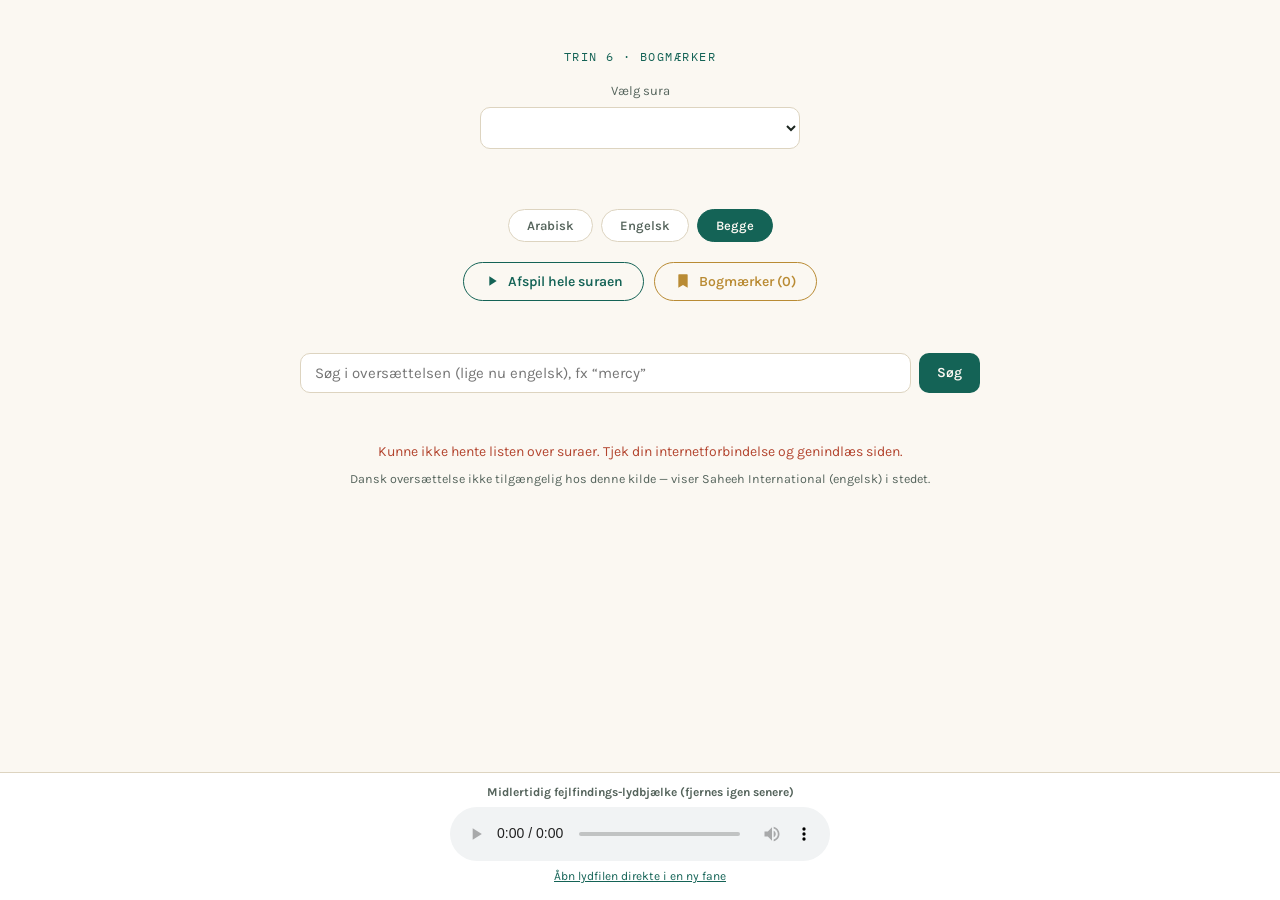
==== index.html @ 2e15eac3 "Trin 6: bogmærker og "fortsæt hvor du slap" Hvert vers i Begge-visningen har nu en bogmærkeknap, der" ====
<!DOCTYPE html>
<html lang="da">
<head>
  <meta charset="UTF-8" />
  <meta name="viewport" content="width=device-width, initial-scale=1.0" />
  <title>Koran App</title>
  <link rel="preconnect" href="https://fonts.googleapis.com" />
  <link rel="preconnect" href="https://fonts.gstatic.com" crossorigin />
  <link href="https://fonts.googleapis.com/css2?family=Amiri:wght@400;700&family=Karla:wght@400;600;700&family=IBM+Plex+Mono:wght@500&display=swap" rel="stylesheet" />
  <link rel="stylesheet" href="style.css" />
</head>
<body>
  <main class="wrap">
    <header class="hero">
      <p class="eyebrow">Trin 6 · Bogmærker</p>
      <label class="select-label" for="sura-select">Vælg sura</label>
      <select id="sura-select" class="sura-select" aria-label="Vælg sura"></select>
      <h1 class="sura-name-ar" id="sura-name-ar" dir="rtl"></h1>
      <p class="sura-name-da" id="sura-name-en"></p>
    </header>

    <div class="mode-toggle" role="radiogroup" aria-label="Visningstype">
      <button type="button" class="mode-btn" data-mode="arabic">Arabisk</button>
      <button type="button" class="mode-btn" data-mode="english">Engelsk</button>
      <button type="button" class="mode-btn is-active" data-mode="both">Begge</button>
    </div>

    <div class="toolbar-row">
      <button type="button" id="play-surah-btn" class="play-surah-btn">
        <svg class="icon-play" viewBox="0 0 24 24" width="16" height="16"><path d="M8 5v14l11-7z"/></svg>
        <svg class="icon-pause is-hidden" viewBox="0 0 24 24" width="16" height="16"><path d="M6 5h4v14H6zM14 5h4v14h-4z"/></svg>
        <span>Afspil hele suraen</span>
      </button>

      <button type="button" id="bookmarks-toggle-btn" class="bookmarks-toggle-btn">
        <svg viewBox="0 0 24 24" width="16" height="16"><path d="M6 2h12a1 1 0 0 1 1 1v19l-7-4-7 4V3a1 1 0 0 1 1-1z"/></svg>
        <span id="bookmarks-label">Bogmærker (0)</span>
      </button>
    </div>

    <div class="search-results bookmarks-panel" id="bookmarks-panel" hidden></div>

    <form id="search-form" class="search-form">
      <input
        type="search"
        id="search-input"
        class="search-input"
        placeholder="Søg i oversættelsen (lige nu engelsk), fx “mercy”"
        aria-label="Søgeord"
      />
      <button type="submit" class="search-button">Søg</button>
    </form>
    <div class="search-results" id="search-results" hidden></div>

    <p class="status" id="status" role="status" hidden></p>
    <p class="translation-note" id="translation-note" hidden></p>

    <section class="verses" id="verses" aria-label="Vers fra den valgte sura"></section>
  </main>

  <div class="debug-audio" id="debug-audio">
    <p class="debug-audio-label">Midlertidig fejlfindings-lydbjælke (fjernes igen senere)</p>
    <audio id="audio-player" controls></audio>
    <a id="debug-audio-link" href="#" target="_blank" rel="noopener">Åbn lydfilen direkte i en ny fane</a>
  </div>

  <script src="script.js"></script>
</body>
</html>
---- style.css ----
:root {
  --paper: #fbf8f2;
  --ink: #1c2620;
  --ink-soft: #55645c;
  --emerald: #146356;
  --emerald-soft: #dbe9e5;
  --gold: #b98b34;
  --gold-soft: #f1e6cd;
  --line: #ddd4c0;
  --card: #ffffff;
}

@media (prefers-color-scheme: dark) {
  :root {
    --paper: #10201c;
    --ink: #ede7d9;
    --ink-soft: #a9b3ab;
    --emerald: #4fb39c;
    --emerald-soft: #1a332d;
    --gold: #d7ae5c;
    --gold-soft: #33291a;
    --line: #2a3b34;
    --card: #16281f;
  }
}

* {
  box-sizing: border-box;
}

body {
  margin: 0;
  padding-bottom: 100px;
  background: var(--paper);
  color: var(--ink);
  font-family: "Karla", -apple-system, sans-serif;
  line-height: 1.55;
}

.wrap {
  max-width: 720px;
  margin: 0 auto;
  padding: 48px 20px 80px;
}

.hero {
  text-align: center;
  margin-bottom: 40px;
}

.eyebrow {
  font-family: "IBM Plex Mono", ui-monospace, monospace;
  font-size: 12px;
  letter-spacing: 0.12em;
  text-transform: uppercase;
  color: var(--emerald);
  margin: 0 0 14px;
}

.sura-name-ar {
  font-family: "Amiri", Georgia, serif;
  font-weight: 700;
  font-size: clamp(38px, 9vw, 52px);
  margin: 0 0 8px;
}

.sura-name-da {
  color: var(--ink-soft);
  font-size: 16px;
  margin: 0;
}

.select-label {
  display: block;
  font-size: 13px;
  color: var(--ink-soft);
  margin-bottom: 6px;
}

.sura-select {
  font-family: "Karla", sans-serif;
  font-size: 15px;
  color: var(--ink);
  background: var(--card);
  border: 1px solid var(--line);
  border-radius: 10px;
  padding: 10px 14px;
  margin-bottom: 20px;
  min-width: min(100%, 320px);
}

.status {
  text-align: center;
  color: var(--ink-soft);
  font-size: 14px;
  margin: 0 0 20px;
}

.status.status-error {
  color: #b3452f;
}

@media (prefers-color-scheme: dark) {
  .status.status-error {
    color: #e08066;
  }
}

.verses {
  display: flex;
  flex-direction: column;
  gap: 14px;
}

.verse {
  display: flex;
  align-items: flex-start;
  gap: 16px;
  background: var(--card);
  border: 1px solid var(--line);
  border-radius: 14px;
  padding: 20px;
}

.verse-side {
  flex: 0 0 auto;
  display: flex;
  flex-direction: column;
  align-items: center;
  gap: 8px;
}

.verse-num {
  width: 32px;
  height: 32px;
  border-radius: 50%;
  background: var(--emerald-soft);
  color: var(--emerald);
  display: flex;
  align-items: center;
  justify-content: center;
  font-family: "IBM Plex Mono", monospace;
  font-size: 13px;
  font-weight: 700;
}

.verse-play {
  width: 32px;
  height: 32px;
  border-radius: 50%;
  border: 1px solid var(--line);
  background: var(--card);
  color: var(--emerald);
  display: flex;
  align-items: center;
  justify-content: center;
  cursor: pointer;
  padding: 0;
}

.verse-play:hover {
  background: var(--emerald-soft);
}

.verse-play.is-playing {
  background: var(--emerald);
  border-color: var(--emerald);
  color: var(--paper);
}

.verse-play svg {
  fill: currentColor;
}

.verse-play svg.is-hidden {
  display: none;
}

.verse-content {
  flex: 1 1 auto;
  display: flex;
  flex-direction: column;
  gap: 12px;
  min-width: 0;
}

.verse-text {
  font-family: "Amiri", Georgia, serif;
  font-size: clamp(22px, 4.5vw, 28px);
  line-height: 2;
  text-align: right;
}

.verse-translation {
  font-family: "Karla", sans-serif;
  font-size: 14.5px;
  line-height: 1.6;
  color: var(--ink-soft);
  text-align: left;
  padding-top: 10px;
  border-top: 1px solid var(--line);
}

.translation-note {
  text-align: center;
  color: var(--ink-soft);
  font-size: 12.5px;
  margin: -12px 0 24px;
}

.mode-toggle {
  display: flex;
  justify-content: center;
  gap: 8px;
  margin-bottom: 20px;
}

.mode-btn {
  font-family: "Karla", sans-serif;
  font-size: 13px;
  font-weight: 600;
  padding: 8px 18px;
  border-radius: 999px;
  border: 1px solid var(--line);
  background: var(--card);
  color: var(--ink-soft);
  cursor: pointer;
}

.mode-btn:hover {
  color: var(--ink);
}

.mode-btn.is-active {
  background: var(--emerald);
  border-color: var(--emerald);
  color: var(--paper);
}

.toolbar-row {
  display: flex;
  justify-content: center;
  align-items: center;
  gap: 10px;
  flex-wrap: wrap;
  margin-bottom: 24px;
}

.play-surah-btn {
  display: flex;
  align-items: center;
  justify-content: center;
  gap: 8px;
  margin: 0;
  font-family: "Karla", sans-serif;
  font-size: 14px;
  font-weight: 600;
  padding: 10px 20px;
  border-radius: 999px;
  border: 1px solid var(--emerald);
  background: transparent;
  color: var(--emerald);
  cursor: pointer;
}

.play-surah-btn:hover {
  background: var(--emerald-soft);
}

.play-surah-btn.is-playing {
  background: var(--emerald);
  color: var(--paper);
}

.play-surah-btn svg {
  fill: currentColor;
}

.play-surah-btn svg.is-hidden {
  display: none;
}

.bookmarks-toggle-btn {
  display: flex;
  align-items: center;
  gap: 8px;
  font-family: "Karla", sans-serif;
  font-size: 14px;
  font-weight: 600;
  padding: 10px 20px;
  border-radius: 999px;
  border: 1px solid var(--gold);
  background: transparent;
  color: var(--gold);
  cursor: pointer;
}

.bookmarks-toggle-btn:hover {
  background: var(--gold-soft);
}

.bookmarks-toggle-btn svg {
  fill: currentColor;
}

.bookmark-item {
  display: flex;
  align-items: flex-start;
  justify-content: space-between;
  gap: 10px;
  cursor: default;
}

.bookmark-open {
  flex: 1 1 auto;
  display: flex;
  flex-direction: column;
  gap: 4px;
  text-align: left;
  background: none;
  border: none;
  padding: 0;
  cursor: pointer;
  font-family: "Karla", sans-serif;
  color: inherit;
  min-width: 0;
}

.bookmark-remove {
  flex: 0 0 auto;
  background: none;
  border: none;
  color: var(--ink-soft);
  cursor: pointer;
  font-size: 15px;
  padding: 2px 4px;
  line-height: 1;
}

.bookmark-remove:hover {
  color: #b3452f;
}

.verse-bookmark {
  width: 32px;
  height: 32px;
  border-radius: 50%;
  border: 1px solid var(--line);
  background: var(--card);
  color: var(--ink-soft);
  display: flex;
  align-items: center;
  justify-content: center;
  cursor: pointer;
  padding: 0;
}

.verse-bookmark:hover {
  background: var(--gold-soft);
}

.verse-bookmark.is-bookmarked {
  background: var(--gold);
  border-color: var(--gold);
  color: var(--paper);
}

.verse-bookmark svg {
  stroke: currentColor;
}

.verse-bookmark .icon-filled {
  fill: currentColor;
}

.verse-bookmark svg.is-hidden {
  display: none;
}

.flow-card {
  background: var(--card);
  border: 1px solid var(--line);
  border-radius: 14px;
  padding: 24px 22px;
}

.verse-flow {
  margin: 0;
}

.verse-flow-arabic {
  font-family: "Amiri", Georgia, serif;
  font-size: clamp(22px, 4.5vw, 28px);
  line-height: 2.3;
  text-align: right;
}

.verse-flow-english {
  font-family: "Karla", sans-serif;
  font-size: 16px;
  line-height: 2;
  text-align: left;
}

.verse-flow-marker {
  display: inline-flex;
  align-items: center;
  justify-content: center;
  min-width: 22px;
  height: 22px;
  padding: 0 5px;
  margin: 0 2px;
  border-radius: 999px;
  background: var(--emerald-soft);
  color: var(--emerald);
  font-family: "IBM Plex Mono", monospace;
  font-size: 10.5px;
  font-weight: 700;
  vertical-align: middle;
  border: none;
  cursor: pointer;
}

.verse-flow-marker.is-playing {
  background: var(--emerald);
  color: var(--paper);
}

.search-form {
  display: flex;
  gap: 8px;
  margin-bottom: 20px;
}

.search-input {
  flex: 1 1 auto;
  min-width: 0;
  font-family: "Karla", sans-serif;
  font-size: 15px;
  color: var(--ink);
  background: var(--card);
  border: 1px solid var(--line);
  border-radius: 10px;
  padding: 10px 14px;
}

.search-button {
  flex: 0 0 auto;
  font-family: "Karla", sans-serif;
  font-weight: 600;
  font-size: 14px;
  padding: 10px 18px;
  border-radius: 10px;
  border: none;
  background: var(--emerald);
  color: var(--paper);
  cursor: pointer;
}

.search-button:hover {
  opacity: 0.9;
}

.search-results {
  display: flex;
  flex-direction: column;
  gap: 10px;
  margin-bottom: 28px;
}

.search-count {
  font-size: 13px;
  color: var(--ink-soft);
  margin: 0;
}

.search-empty {
  font-size: 14px;
  color: var(--ink-soft);
  text-align: center;
  margin: 12px 0;
}

.search-result {
  display: flex;
  flex-direction: column;
  gap: 4px;
  text-align: left;
  background: var(--card);
  border: 1px solid var(--line);
  border-radius: 10px;
  padding: 12px 16px;
  cursor: pointer;
  font-family: "Karla", sans-serif;
}

.search-result:hover {
  border-color: var(--emerald);
}

.search-result-meta {
  font-family: "IBM Plex Mono", monospace;
  font-size: 11px;
  color: var(--emerald);
  text-transform: uppercase;
  letter-spacing: 0.04em;
}

.search-result-snippet {
  font-size: 14px;
  color: var(--ink);
  line-height: 1.5;
}

.search-result-snippet mark {
  background: var(--gold-soft);
  color: var(--ink);
  padding: 0 2px;
  border-radius: 3px;
}

.verse-highlight {
  animation: verse-flash 2s ease;
}

@keyframes verse-flash {
  0% {
    background: var(--gold-soft);
  }
  100% {
    background: var(--card);
  }
}

.debug-audio {
  position: fixed;
  left: 0;
  right: 0;
  bottom: 0;
  background: var(--card);
  border-top: 1px solid var(--line);
  padding: 10px 16px 14px;
  display: flex;
  flex-direction: column;
  align-items: center;
  gap: 6px;
  font-size: 12px;
  color: var(--ink-soft);
  z-index: 50;
}

.debug-audio-label {
  margin: 0;
  font-weight: 700;
}

.debug-audio audio {
  width: 100%;
  max-width: 380px;
}

.debug-audio a {
  color: var(--emerald);
}

@media (max-width: 480px) {
  .wrap {
    padding: 36px 16px 60px;
  }

  .verse {
    padding: 16px;
    gap: 12px;
  }
}
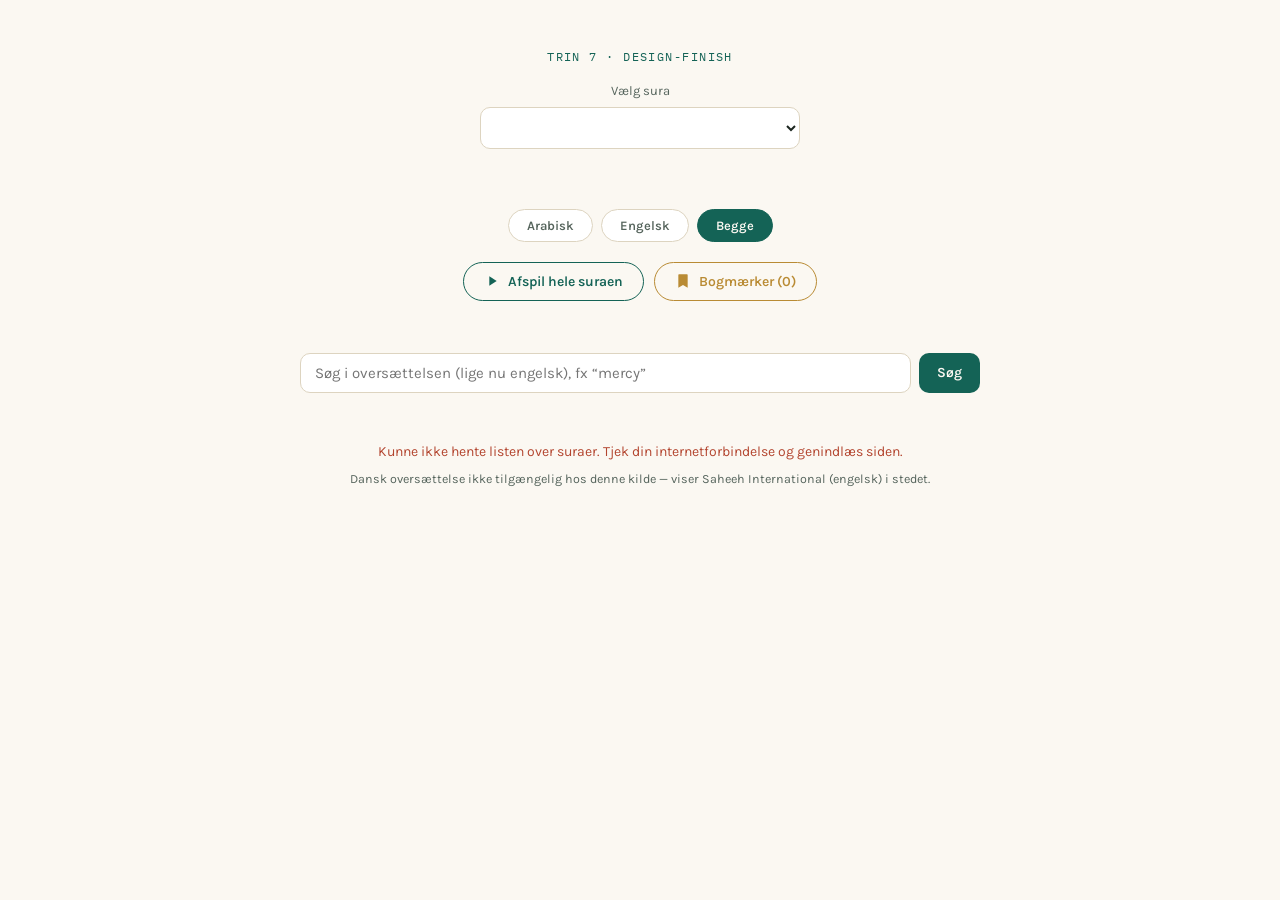
==== commit 962d4608: "Trin 7: design-finish Fjerner den midlertidige fejlfindings-lydbjælke (audio er bekræftet virkende)," ====
--- a/index.html
+++ b/index.html
@@ -12,7 +12,7 @@
 <body>
   <main class="wrap">
     <header class="hero">
-      <p class="eyebrow">Trin 6 · Bogmærker</p>
+      <p class="eyebrow">Trin 7 · Design-finish</p>
       <label class="select-label" for="sura-select">Vælg sura</label>
       <select id="sura-select" class="sura-select" aria-label="Vælg sura"></select>
       <h1 class="sura-name-ar" id="sura-name-ar" dir="rtl"></h1>
@@ -58,11 +58,7 @@
     <section class="verses" id="verses" aria-label="Vers fra den valgte sura"></section>
   </main>
 
-  <div class="debug-audio" id="debug-audio">
-    <p class="debug-audio-label">Midlertidig fejlfindings-lydbjælke (fjernes igen senere)</p>
-    <audio id="audio-player" controls></audio>
-    <a id="debug-audio-link" href="#" target="_blank" rel="noopener">Åbn lydfilen direkte i en ny fane</a>
-  </div>
+  <audio id="audio-player"></audio>
 
   <script src="script.js"></script>
 </body>
--- a/style.css
+++ b/style.css
@@ -8,6 +8,7 @@
   --gold-soft: #f1e6cd;
   --line: #ddd4c0;
   --card: #ffffff;
+  --danger: #b3452f;
 }
 
 @media (prefers-color-scheme: dark) {
@@ -21,6 +22,7 @@
     --gold-soft: #33291a;
     --line: #2a3b34;
     --card: #16281f;
+    --danger: #e08066;
   }
 }
 
@@ -30,7 +32,6 @@
 
 body {
   margin: 0;
-  padding-bottom: 100px;
   background: var(--paper);
   color: var(--ink);
   font-family: "Karla", -apple-system, sans-serif;
@@ -97,13 +98,7 @@
 }
 
 .status.status-error {
-  color: #b3452f;
-}
-
-@media (prefers-color-scheme: dark) {
-  .status.status-error {
-    color: #e08066;
-  }
+  color: var(--danger);
 }
 
 .verses {
@@ -338,7 +333,7 @@
 }
 
 .bookmark-remove:hover {
-  color: #b3452f;
+  color: var(--danger);
 }
 
 .verse-bookmark {
@@ -532,35 +527,16 @@
   }
 }
 
-.debug-audio {
-  position: fixed;
-  left: 0;
-  right: 0;
-  bottom: 0;
-  background: var(--card);
-  border-top: 1px solid var(--line);
-  padding: 10px 16px 14px;
-  display: flex;
-  flex-direction: column;
-  align-items: center;
-  gap: 6px;
-  font-size: 12px;
-  color: var(--ink-soft);
-  z-index: 50;
-}
-
-.debug-audio-label {
-  margin: 0;
-  font-weight: 700;
-}
-
-.debug-audio audio {
-  width: 100%;
-  max-width: 380px;
-}
-
-.debug-audio a {
-  color: var(--emerald);
+@media (prefers-reduced-motion: reduce) {
+  .verse-highlight {
+    animation: none;
+    background: var(--gold-soft);
+  }
+}
+
+:is(button, select, input, a):focus-visible {
+  outline: 2px solid var(--emerald);
+  outline-offset: 2px;
 }
 
 @media (max-width: 480px) {
@@ -572,4 +548,18 @@
     padding: 16px;
     gap: 12px;
   }
-}
+
+  .flow-card {
+    padding: 18px 16px;
+  }
+
+  .toolbar-row {
+    gap: 8px;
+  }
+
+  .play-surah-btn,
+  .bookmarks-toggle-btn {
+    padding: 9px 16px;
+    font-size: 13px;
+  }
+}
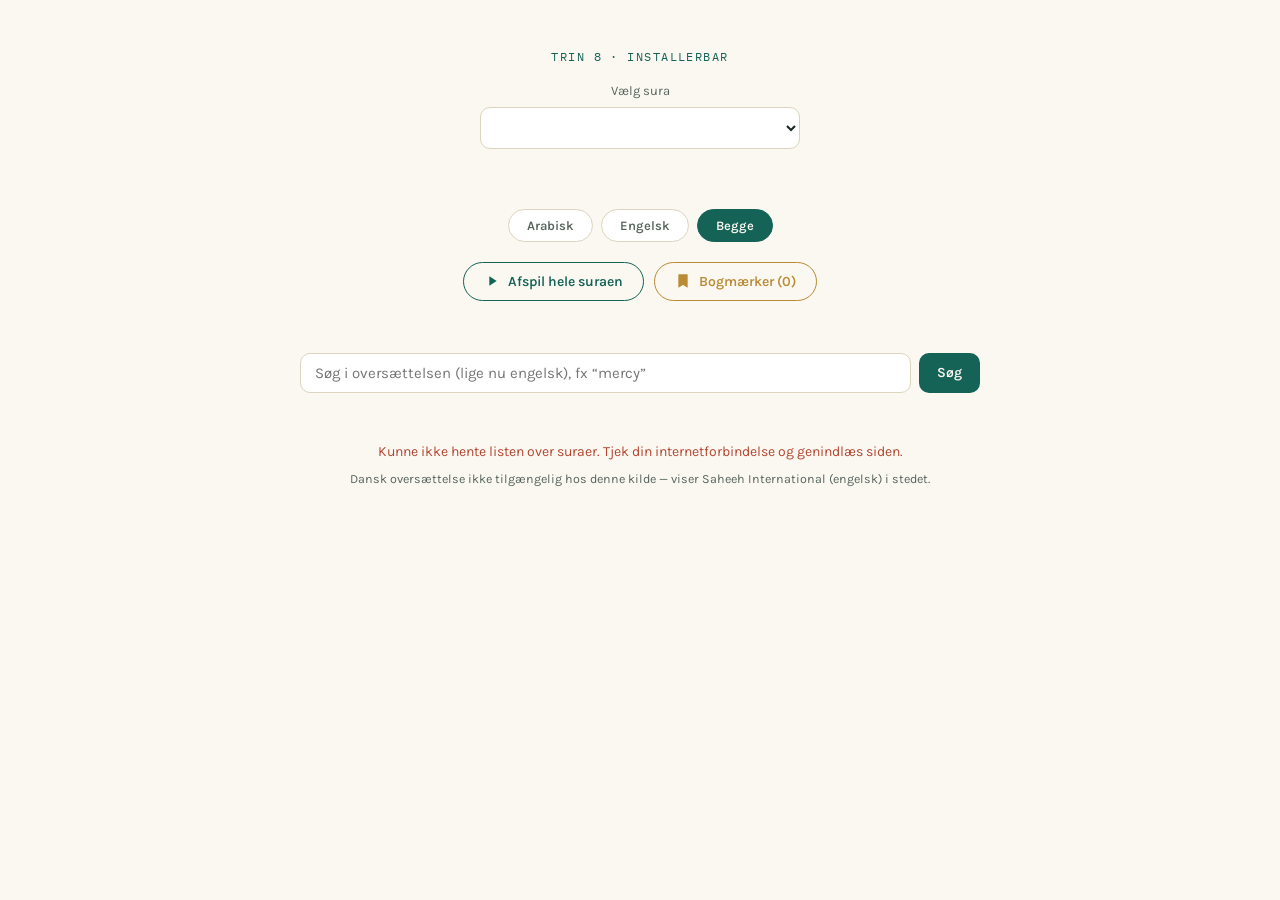
==== commit f22589fe: "Trin 8: gør appen installerbar (PWA) Tilføjer manifest.json (navn, farver, ikoner, standalone-visnin" ====
--- a/index.html
+++ b/index.html
@@ -4,6 +4,13 @@
   <meta charset="UTF-8" />
   <meta name="viewport" content="width=device-width, initial-scale=1.0" />
   <title>Koran App</title>
+  <meta name="description" content="Læs, lyt til og navigér i Koranen — med oversættelse, søgning og bogmærker." />
+  <meta name="theme-color" content="#146356" />
+  <link rel="manifest" href="manifest.json" />
+  <link rel="icon" href="icons/icon-32.png" type="image/png" />
+  <link rel="apple-touch-icon" href="icons/icon-180.png" />
+  <meta name="apple-mobile-web-app-capable" content="yes" />
+  <meta name="apple-mobile-web-app-title" content="Koran" />
   <link rel="preconnect" href="https://fonts.googleapis.com" />
   <link rel="preconnect" href="https://fonts.gstatic.com" crossorigin />
   <link href="https://fonts.googleapis.com/css2?family=Amiri:wght@400;700&family=Karla:wght@400;600;700&family=IBM+Plex+Mono:wght@500&display=swap" rel="stylesheet" />
@@ -12,7 +19,7 @@
 <body>
   <main class="wrap">
     <header class="hero">
-      <p class="eyebrow">Trin 7 · Design-finish</p>
+      <p class="eyebrow">Trin 8 · Installerbar</p>
       <label class="select-label" for="sura-select">Vælg sura</label>
       <select id="sura-select" class="sura-select" aria-label="Vælg sura"></select>
       <h1 class="sura-name-ar" id="sura-name-ar" dir="rtl"></h1>
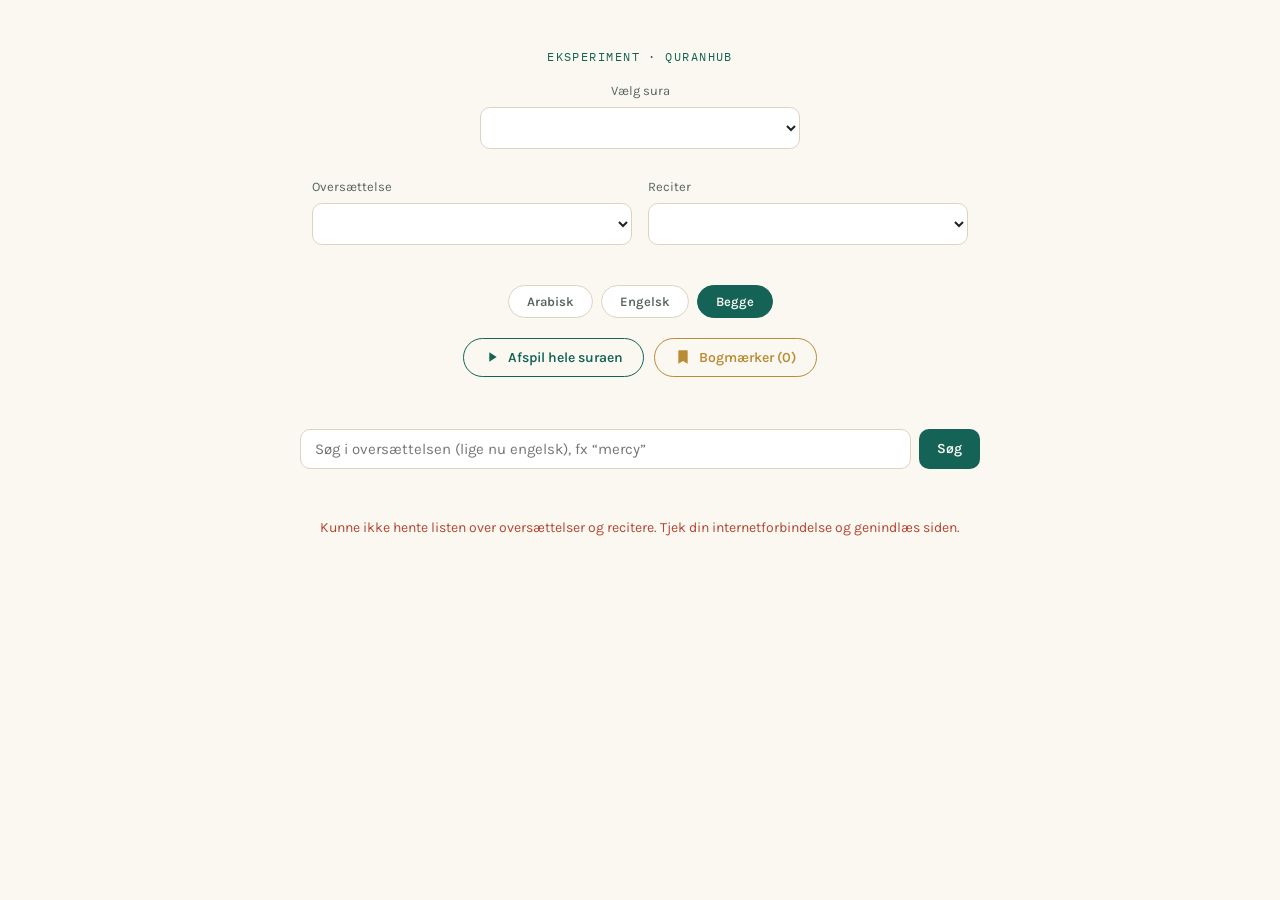
==== commit 0b6cb887: "Tilføj vælgere for alle oversættelser og recitere fra QuranHub Henter hele edition-kataloget (/v1/ed" ====
--- a/index.html
+++ b/index.html
@@ -19,11 +19,22 @@
 <body>
   <main class="wrap">
     <header class="hero">
-      <p class="eyebrow">Trin 8 · Installerbar</p>
+      <p class="eyebrow">Eksperiment · QuranHub</p>
       <label class="select-label" for="sura-select">Vælg sura</label>
       <select id="sura-select" class="sura-select" aria-label="Vælg sura"></select>
       <h1 class="sura-name-ar" id="sura-name-ar" dir="rtl"></h1>
       <p class="sura-name-da" id="sura-name-en"></p>
+
+      <div class="settings-row">
+        <div class="settings-field">
+          <label class="select-label" for="translation-select">Oversættelse</label>
+          <select id="translation-select" class="sura-select" aria-label="Vælg oversættelse"></select>
+        </div>
+        <div class="settings-field">
+          <label class="select-label" for="reciter-select">Reciter</label>
+          <select id="reciter-select" class="sura-select" aria-label="Vælg reciter"></select>
+        </div>
+      </div>
     </header>
 
     <div class="mode-toggle" role="radiogroup" aria-label="Visningstype">
@@ -60,7 +71,6 @@
     <div class="search-results" id="search-results" hidden></div>
 
     <p class="status" id="status" role="status" hidden></p>
-    <p class="translation-note" id="translation-note" hidden></p>
 
     <section class="verses" id="verses" aria-label="Vers fra den valgte sura"></section>
   </main>
--- a/style.css
+++ b/style.css
@@ -90,6 +90,25 @@
   min-width: min(100%, 320px);
 }
 
+.settings-row {
+  display: flex;
+  justify-content: center;
+  gap: 16px;
+  flex-wrap: wrap;
+  margin-bottom: 4px;
+}
+
+.settings-field {
+  flex: 1 1 220px;
+  max-width: 320px;
+  text-align: left;
+}
+
+.settings-field .sura-select {
+  width: 100%;
+  margin-bottom: 0;
+}
+
 .status {
   text-align: center;
   color: var(--ink-soft);
@@ -194,13 +213,6 @@
   text-align: left;
   padding-top: 10px;
   border-top: 1px solid var(--line);
-}
-
-.translation-note {
-  text-align: center;
-  color: var(--ink-soft);
-  font-size: 12.5px;
-  margin: -12px 0 24px;
 }
 
 .mode-toggle {
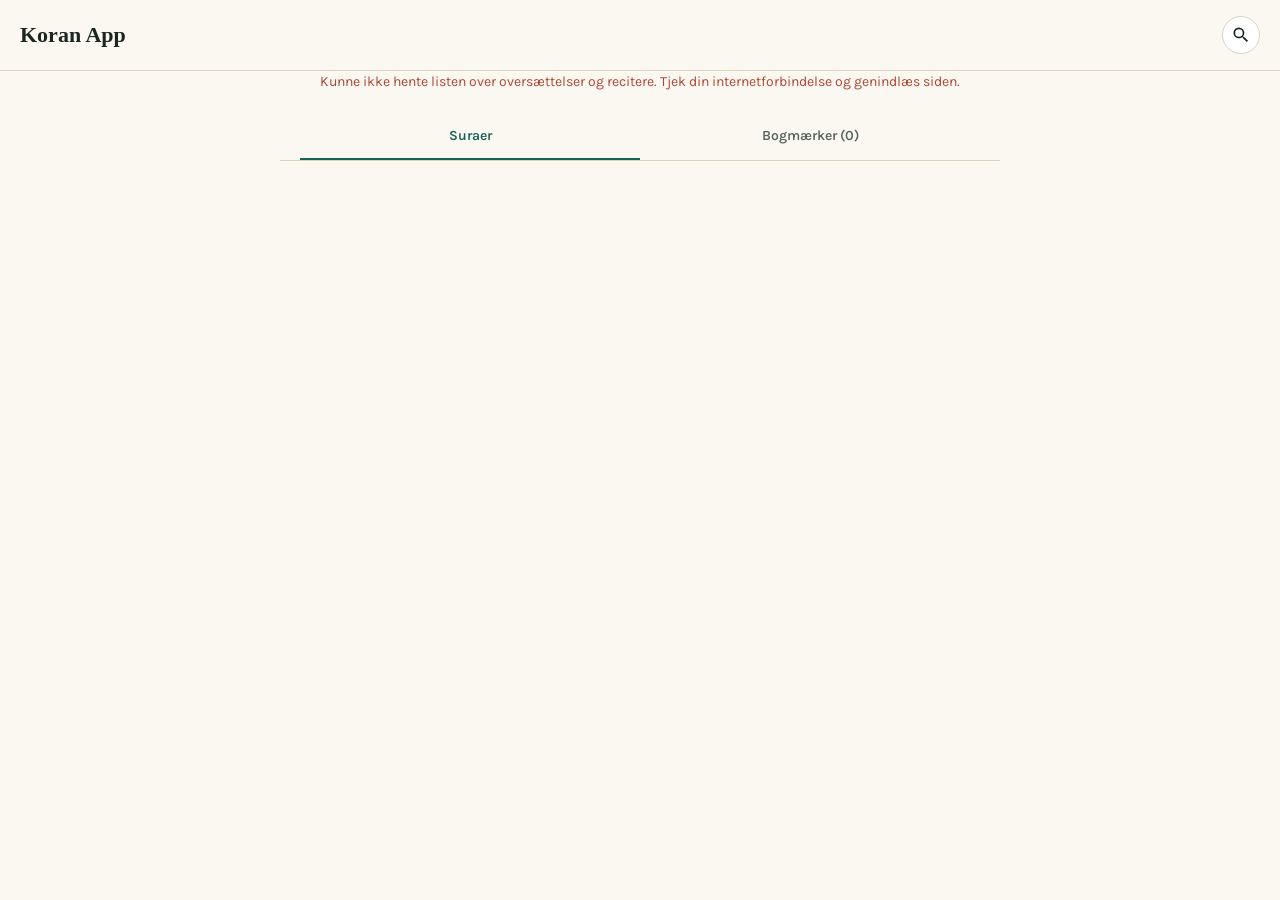
==== commit 9ffef37d: "Omdesign navigation til liste + faner + læsevisning Erstatter sura-dropdown'en med en rigtig, tappel" ====
--- a/index.html
+++ b/index.html
@@ -17,62 +17,76 @@
   <link rel="stylesheet" href="style.css" />
 </head>
 <body>
+  <div class="app-bar">
+    <h1 class="app-title">Koran App</h1>
+    <button type="button" id="search-toggle-btn" class="icon-btn" aria-label="Søg">
+      <svg viewBox="0 0 24 24" width="20" height="20"><path d="M15.5 14h-.79l-.28-.27a6.5 6.5 0 1 0-.7.7l.27.28v.79l5 4.99L20.49 19l-4.99-5zm-6 0A4.5 4.5 0 1 1 14 9.5 4.5 4.5 0 0 1 9.5 14z"/></svg>
+    </button>
+  </div>
+
+  <div class="search-panel" id="search-panel" hidden>
+    <form id="search-form" class="search-form">
+      <input
+        type="search"
+        id="search-input"
+        class="search-input"
+        placeholder="Søg i oversættelsen …"
+        aria-label="Søgeord"
+      />
+      <button type="submit" class="search-button">Søg</button>
+    </form>
+    <div class="search-results" id="search-results" hidden></div>
+  </div>
+
+  <p class="status" id="status" role="status" hidden></p>
+
+  <div class="tab-bar" id="tab-bar" role="tablist">
+    <button type="button" class="tab-btn is-active" data-tab="surahs" role="tab" aria-selected="true">Suraer</button>
+    <button type="button" class="tab-btn" data-tab="bookmarks" role="tab" aria-selected="false" id="bookmarks-tab-btn">Bogmærker</button>
+  </div>
+
   <main class="wrap">
-    <header class="hero">
-      <p class="eyebrow">Eksperiment · QuranHub</p>
-      <label class="select-label" for="sura-select">Vælg sura</label>
-      <select id="sura-select" class="sura-select" aria-label="Vælg sura"></select>
-      <h1 class="sura-name-ar" id="sura-name-ar" dir="rtl"></h1>
-      <p class="sura-name-da" id="sura-name-en"></p>
-
-      <div class="settings-row">
-        <div class="settings-field">
-          <label class="select-label" for="translation-select">Oversættelse</label>
-          <select id="translation-select" class="sura-select" aria-label="Vælg oversættelse"></select>
-        </div>
-        <div class="settings-field">
-          <label class="select-label" for="reciter-select">Reciter</label>
-          <select id="reciter-select" class="sura-select" aria-label="Vælg reciter"></select>
-        </div>
-      </div>
-    </header>
-
-    <div class="mode-toggle" role="radiogroup" aria-label="Visningstype">
-      <button type="button" class="mode-btn" data-mode="arabic">Arabisk</button>
-      <button type="button" class="mode-btn" data-mode="english">Engelsk</button>
-      <button type="button" class="mode-btn is-active" data-mode="both">Begge</button>
+    <div class="list-view" id="list-view">
+      <div class="surah-list" id="surah-list" role="tabpanel"></div>
+      <div class="bookmarks-list" id="bookmarks-list" role="tabpanel" hidden></div>
     </div>
 
-    <div class="toolbar-row">
+    <div class="reading-view" id="reading-view" hidden>
+      <button type="button" id="back-btn" class="back-btn">
+        <svg viewBox="0 0 24 24" width="18" height="18"><path d="M15.5 4.5 8 12l7.5 7.5 1.4-1.4L10.8 12l6.1-6.1z"/></svg>
+        Suraer
+      </button>
+
+      <header class="hero">
+        <h2 class="sura-name-ar" id="sura-name-ar" dir="rtl"></h2>
+        <p class="sura-name-da" id="sura-name-en"></p>
+
+        <div class="settings-row">
+          <div class="settings-field">
+            <label class="select-label" for="translation-select">Oversættelse</label>
+            <select id="translation-select" class="sura-select" aria-label="Vælg oversættelse"></select>
+          </div>
+          <div class="settings-field">
+            <label class="select-label" for="reciter-select">Reciter</label>
+            <select id="reciter-select" class="sura-select" aria-label="Vælg reciter"></select>
+          </div>
+        </div>
+      </header>
+
+      <div class="mode-toggle" role="radiogroup" aria-label="Visningstype">
+        <button type="button" class="mode-btn" data-mode="arabic">Arabisk</button>
+        <button type="button" class="mode-btn" data-mode="english">Engelsk</button>
+        <button type="button" class="mode-btn is-active" data-mode="both">Begge</button>
+      </div>
+
       <button type="button" id="play-surah-btn" class="play-surah-btn">
         <svg class="icon-play" viewBox="0 0 24 24" width="16" height="16"><path d="M8 5v14l11-7z"/></svg>
         <svg class="icon-pause is-hidden" viewBox="0 0 24 24" width="16" height="16"><path d="M6 5h4v14H6zM14 5h4v14h-4z"/></svg>
         <span>Afspil hele suraen</span>
       </button>
 
-      <button type="button" id="bookmarks-toggle-btn" class="bookmarks-toggle-btn">
-        <svg viewBox="0 0 24 24" width="16" height="16"><path d="M6 2h12a1 1 0 0 1 1 1v19l-7-4-7 4V3a1 1 0 0 1 1-1z"/></svg>
-        <span id="bookmarks-label">Bogmærker (0)</span>
-      </button>
+      <section class="verses" id="verses" aria-label="Vers fra den valgte sura"></section>
     </div>
-
-    <div class="search-results bookmarks-panel" id="bookmarks-panel" hidden></div>
-
-    <form id="search-form" class="search-form">
-      <input
-        type="search"
-        id="search-input"
-        class="search-input"
-        placeholder="Søg i oversættelsen (lige nu engelsk), fx “mercy”"
-        aria-label="Søgeord"
-      />
-      <button type="submit" class="search-button">Søg</button>
-    </form>
-    <div class="search-results" id="search-results" hidden></div>
-
-    <p class="status" id="status" role="status" hidden></p>
-
-    <section class="verses" id="verses" aria-label="Vers fra den valgte sura"></section>
   </main>
 
   <audio id="audio-player"></audio>
--- a/style.css
+++ b/style.css
@@ -41,21 +41,183 @@
 .wrap {
   max-width: 720px;
   margin: 0 auto;
-  padding: 48px 20px 80px;
+  padding: 16px 20px 80px;
+}
+
+.app-bar {
+  position: sticky;
+  top: 0;
+  z-index: 20;
+  display: flex;
+  align-items: center;
+  justify-content: space-between;
+  padding: 16px 20px;
+  background: var(--paper);
+  border-bottom: 1px solid var(--line);
+}
+
+.app-title {
+  font-family: "Amiri", Georgia, serif;
+  font-size: 22px;
+  font-weight: 700;
+  margin: 0;
+}
+
+.icon-btn {
+  width: 38px;
+  height: 38px;
+  border-radius: 50%;
+  border: 1px solid var(--line);
+  background: var(--card);
+  color: var(--ink);
+  display: flex;
+  align-items: center;
+  justify-content: center;
+  cursor: pointer;
+  padding: 0;
+}
+
+.icon-btn:hover {
+  background: var(--emerald-soft);
+}
+
+.icon-btn svg {
+  fill: currentColor;
+}
+
+.search-panel {
+  max-width: 720px;
+  margin: 0 auto;
+  padding: 16px 20px 0;
+}
+
+.tab-bar {
+  position: sticky;
+  top: 71px;
+  z-index: 19;
+  display: flex;
+  max-width: 720px;
+  margin: 0 auto;
+  padding: 0 20px;
+  background: var(--paper);
+  border-bottom: 1px solid var(--line);
+}
+
+.tab-btn {
+  flex: 1 1 0;
+  font-family: "Karla", sans-serif;
+  font-size: 14px;
+  font-weight: 600;
+  padding: 14px 8px;
+  border: none;
+  background: none;
+  color: var(--ink-soft);
+  cursor: pointer;
+  border-bottom: 2px solid transparent;
+}
+
+.tab-btn.is-active {
+  color: var(--emerald);
+  border-bottom-color: var(--emerald);
+}
+
+.surah-list {
+  display: flex;
+  flex-direction: column;
+}
+
+.surah-list[hidden],
+.bookmarks-list[hidden],
+.list-view[hidden],
+.reading-view[hidden],
+.tab-bar[hidden],
+.search-panel[hidden] {
+  display: none;
+}
+
+.surah-row {
+  display: flex;
+  align-items: center;
+  gap: 16px;
+  width: 100%;
+  padding: 14px 4px;
+  border: none;
+  border-bottom: 1px solid var(--line);
+  background: none;
+  color: var(--ink);
+  text-align: left;
+  cursor: pointer;
+  font-family: "Karla", sans-serif;
+}
+
+.surah-row:hover {
+  background: var(--emerald-soft);
+}
+
+.surah-row.is-last-read {
+  background: var(--gold-soft);
+}
+
+.surah-row.is-last-read .surah-row-number {
+  color: var(--gold);
+  font-weight: 700;
+}
+
+.surah-row-number {
+  flex: 0 0 auto;
+  width: 34px;
+  text-align: center;
+  font-family: "IBM Plex Mono", monospace;
+  font-size: 15px;
+  color: var(--ink-soft);
+}
+
+.surah-row-info {
+  flex: 1 1 auto;
+  min-width: 0;
+}
+
+.surah-row-name {
+  display: block;
+  font-weight: 700;
+  font-size: 16px;
+}
+
+.surah-row-name .surah-row-name-ar {
+  font-family: "Amiri", Georgia, serif;
+  font-weight: 700;
+  margin-left: 6px;
+}
+
+.surah-row-meta {
+  display: block;
+  font-size: 13px;
+  color: var(--ink-soft);
+  margin-top: 2px;
+}
+
+.back-btn {
+  display: inline-flex;
+  align-items: center;
+  gap: 6px;
+  font-family: "Karla", sans-serif;
+  font-size: 14px;
+  font-weight: 600;
+  color: var(--emerald);
+  background: none;
+  border: none;
+  cursor: pointer;
+  padding: 4px 0;
+  margin-bottom: 20px;
+}
+
+.back-btn svg {
+  fill: currentColor;
 }
 
 .hero {
   text-align: center;
-  margin-bottom: 40px;
-}
-
-.eyebrow {
-  font-family: "IBM Plex Mono", ui-monospace, monospace;
-  font-size: 12px;
-  letter-spacing: 0.12em;
-  text-transform: uppercase;
-  color: var(--emerald);
-  margin: 0 0 14px;
+  margin-bottom: 24px;
 }
 
 .sura-name-ar {
@@ -134,6 +296,12 @@
   border: 1px solid var(--line);
   border-radius: 14px;
   padding: 20px;
+  transition: background 0.2s ease, border-color 0.2s ease;
+}
+
+.verse.is-reading {
+  background: var(--gold-soft);
+  border-color: var(--gold);
 }
 
 .verse-side {
@@ -244,21 +412,12 @@
   color: var(--paper);
 }
 
-.toolbar-row {
-  display: flex;
-  justify-content: center;
-  align-items: center;
-  gap: 10px;
-  flex-wrap: wrap;
-  margin-bottom: 24px;
-}
-
 .play-surah-btn {
   display: flex;
   align-items: center;
   justify-content: center;
   gap: 8px;
-  margin: 0;
+  margin: 0 auto 24px;
   font-family: "Karla", sans-serif;
   font-size: 14px;
   font-weight: 600;
@@ -287,29 +446,6 @@
   display: none;
 }
 
-.bookmarks-toggle-btn {
-  display: flex;
-  align-items: center;
-  gap: 8px;
-  font-family: "Karla", sans-serif;
-  font-size: 14px;
-  font-weight: 600;
-  padding: 10px 20px;
-  border-radius: 999px;
-  border: 1px solid var(--gold);
-  background: transparent;
-  color: var(--gold);
-  cursor: pointer;
-}
-
-.bookmarks-toggle-btn:hover {
-  background: var(--gold-soft);
-}
-
-.bookmarks-toggle-btn svg {
-  fill: currentColor;
-}
-
 .bookmark-item {
   display: flex;
   align-items: flex-start;
@@ -407,6 +543,16 @@
   font-size: 16px;
   line-height: 2;
   text-align: left;
+}
+
+.flow-segment {
+  transition: background 0.2s ease;
+  border-radius: 4px;
+}
+
+.flow-segment.is-reading {
+  background: var(--gold-soft);
+  box-shadow: 0 0 0 2px var(--gold-soft);
 }
 
 .verse-flow-marker {
@@ -468,11 +614,13 @@
   opacity: 0.9;
 }
 
-.search-results {
+.search-results,
+.bookmarks-list {
   display: flex;
   flex-direction: column;
   gap: 10px;
   margin-bottom: 28px;
+  padding-top: 16px;
 }
 
 .search-count {
@@ -553,7 +701,7 @@
 
 @media (max-width: 480px) {
   .wrap {
-    padding: 36px 16px 60px;
+    padding: 12px 16px 60px;
   }
 
   .verse {
@@ -565,12 +713,7 @@
     padding: 18px 16px;
   }
 
-  .toolbar-row {
-    gap: 8px;
-  }
-
-  .play-surah-btn,
-  .bookmarks-toggle-btn {
+  .play-surah-btn {
     padding: 9px 16px;
     font-size: 13px;
   }
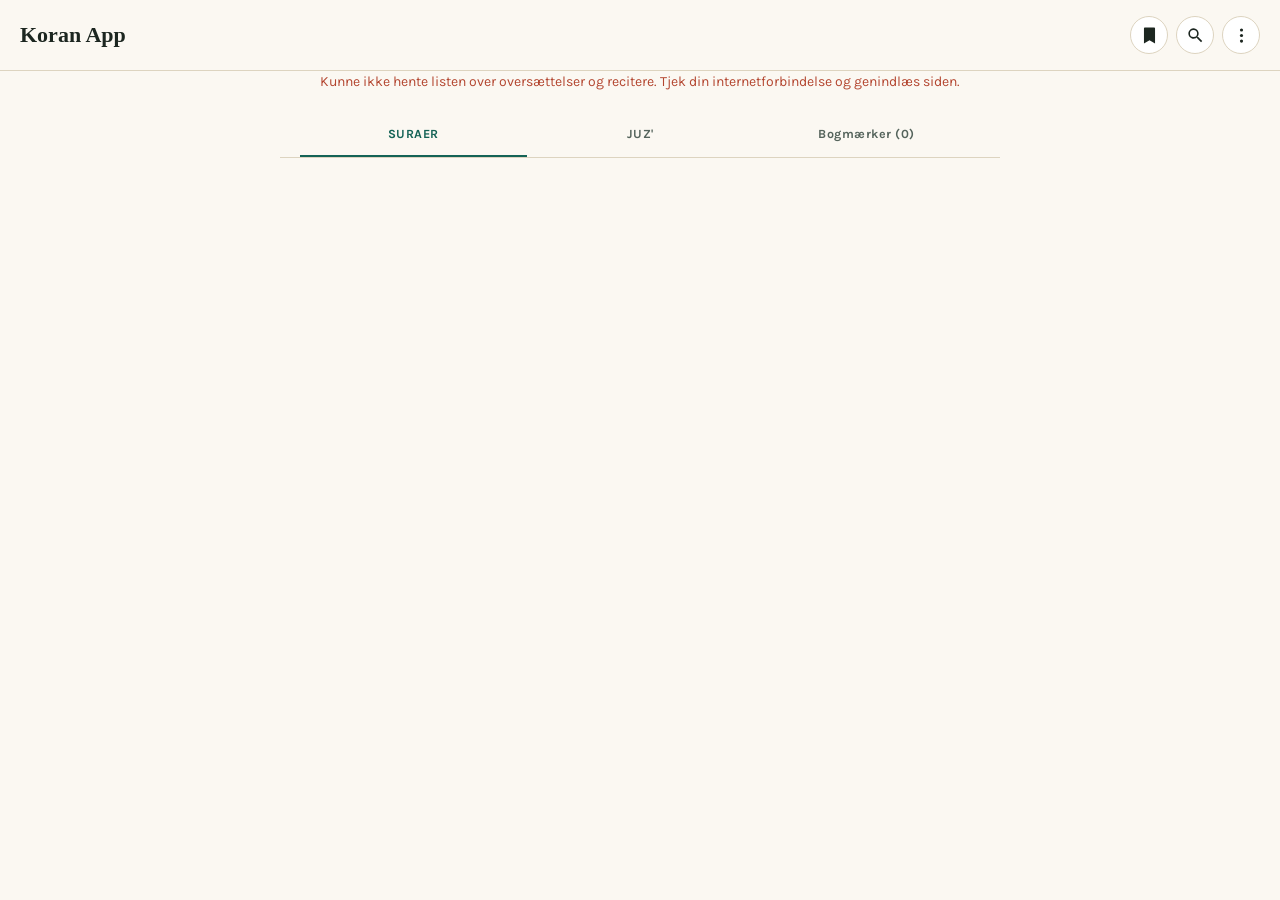
==== commit 9da69041: "Genskab mørkt tema efter detaljeret spec, tilføj Juz-fane Opdaterer kun --dark-tokens (lyst tema urø" ====
--- a/index.html
+++ b/index.html
@@ -19,9 +19,17 @@
 <body>
   <div class="app-bar">
     <h1 class="app-title">Koran App</h1>
-    <button type="button" id="search-toggle-btn" class="icon-btn" aria-label="Søg">
-      <svg viewBox="0 0 24 24" width="20" height="20"><path d="M15.5 14h-.79l-.28-.27a6.5 6.5 0 1 0-.7.7l.27.28v.79l5 4.99L20.49 19l-4.99-5zm-6 0A4.5 4.5 0 1 1 14 9.5 4.5 4.5 0 0 1 9.5 14z"/></svg>
-    </button>
+    <div class="app-bar-icons">
+      <button type="button" id="bookmarks-shortcut-btn" class="icon-btn" aria-label="Gå til bogmærker">
+        <svg viewBox="0 0 24 24" width="19" height="19"><path d="M6 2h12a1 1 0 0 1 1 1v19l-7-4-7 4V3a1 1 0 0 1 1-1z"/></svg>
+      </button>
+      <button type="button" id="search-toggle-btn" class="icon-btn" aria-label="Søg">
+        <svg viewBox="0 0 24 24" width="19" height="19"><path d="M15.5 14h-.79l-.28-.27a6.5 6.5 0 1 0-.7.7l.27.28v.79l5 4.99L20.49 19l-4.99-5zm-6 0A4.5 4.5 0 1 1 14 9.5 4.5 4.5 0 0 1 9.5 14z"/></svg>
+      </button>
+      <button type="button" id="overflow-menu-btn" class="icon-btn" aria-label="Flere valgmuligheder">
+        <svg viewBox="0 0 24 24" width="19" height="19"><circle cx="12" cy="5" r="2"/><circle cx="12" cy="12" r="2"/><circle cx="12" cy="19" r="2"/></svg>
+      </button>
+    </div>
   </div>
 
   <div class="search-panel" id="search-panel" hidden>
@@ -41,13 +49,15 @@
   <p class="status" id="status" role="status" hidden></p>
 
   <div class="tab-bar" id="tab-bar" role="tablist">
-    <button type="button" class="tab-btn is-active" data-tab="surahs" role="tab" aria-selected="true">Suraer</button>
-    <button type="button" class="tab-btn" data-tab="bookmarks" role="tab" aria-selected="false" id="bookmarks-tab-btn">Bogmærker</button>
+    <button type="button" class="tab-btn is-active" data-tab="surahs" role="tab" aria-selected="true">SURAER</button>
+    <button type="button" class="tab-btn" data-tab="juz" role="tab" aria-selected="false">JUZ'</button>
+    <button type="button" class="tab-btn" data-tab="bookmarks" role="tab" aria-selected="false" id="bookmarks-tab-btn">BOGMÆRKER</button>
   </div>
 
   <main class="wrap">
     <div class="list-view" id="list-view">
       <div class="surah-list" id="surah-list" role="tabpanel"></div>
+      <div class="juz-list" id="juz-list" role="tabpanel" hidden></div>
       <div class="bookmarks-list" id="bookmarks-list" role="tabpanel" hidden></div>
     </div>
 
--- a/style.css
+++ b/style.css
@@ -8,20 +8,22 @@
   --gold-soft: #f1e6cd;
   --line: #ddd4c0;
   --card: #ffffff;
+  --row-alt: #f3efe4;
   --danger: #b3452f;
 }
 
 @media (prefers-color-scheme: dark) {
   :root {
-    --paper: #10201c;
-    --ink: #ede7d9;
-    --ink-soft: #a9b3ab;
-    --emerald: #4fb39c;
-    --emerald-soft: #1a332d;
+    --paper: #101112;
+    --ink: #f5f5f6;
+    --ink-soft: #8d9094;
+    --emerald: #35c9c1;
+    --emerald-soft: #12302e;
     --gold: #d7ae5c;
     --gold-soft: #33291a;
-    --line: #2a3b34;
-    --card: #16281f;
+    --line: #232426;
+    --card: #1a1b1d;
+    --row-alt: #17181a;
     --danger: #e08066;
   }
 }
@@ -63,6 +65,12 @@
   margin: 0;
 }
 
+.app-bar-icons {
+  display: flex;
+  align-items: center;
+  gap: 8px;
+}
+
 .icon-btn {
   width: 38px;
   height: 38px;
@@ -106,8 +114,9 @@
 .tab-btn {
   flex: 1 1 0;
   font-family: "Karla", sans-serif;
-  font-size: 14px;
-  font-weight: 600;
+  font-size: 12.5px;
+  font-weight: 700;
+  letter-spacing: 0.04em;
   padding: 14px 8px;
   border: none;
   background: none;
@@ -127,6 +136,7 @@
 }
 
 .surah-list[hidden],
+.juz-list[hidden],
 .bookmarks-list[hidden],
 .list-view[hidden],
 .reading-view[hidden],
@@ -140,18 +150,28 @@
   align-items: center;
   gap: 16px;
   width: 100%;
-  padding: 14px 4px;
+  padding: 16px 12px;
   border: none;
-  border-bottom: 1px solid var(--line);
-  background: none;
+  background: var(--paper);
   color: var(--ink);
   text-align: left;
   cursor: pointer;
   font-family: "Karla", sans-serif;
 }
 
+.surah-row:nth-child(even) {
+  background: var(--row-alt);
+}
+
 .surah-row:hover {
   background: var(--emerald-soft);
+}
+
+.surah-row-page {
+  flex: 0 0 auto;
+  font-family: "IBM Plex Mono", monospace;
+  font-size: 13px;
+  color: var(--ink-soft);
 }
 
 .surah-row.is-last-read {
@@ -525,6 +545,23 @@
   border: 1px solid var(--line);
   border-radius: 14px;
   padding: 24px 22px;
+}
+
+.juz-surah-divider {
+  font-family: "Amiri", Georgia, serif;
+  font-weight: 700;
+  font-size: 17px;
+  color: var(--emerald);
+  text-align: center;
+  margin: 28px 0 14px;
+  padding-top: 20px;
+  border-top: 1px solid var(--line);
+}
+
+.juz-surah-divider:first-child {
+  margin-top: 0;
+  padding-top: 0;
+  border-top: none;
 }
 
 .verse-flow {
